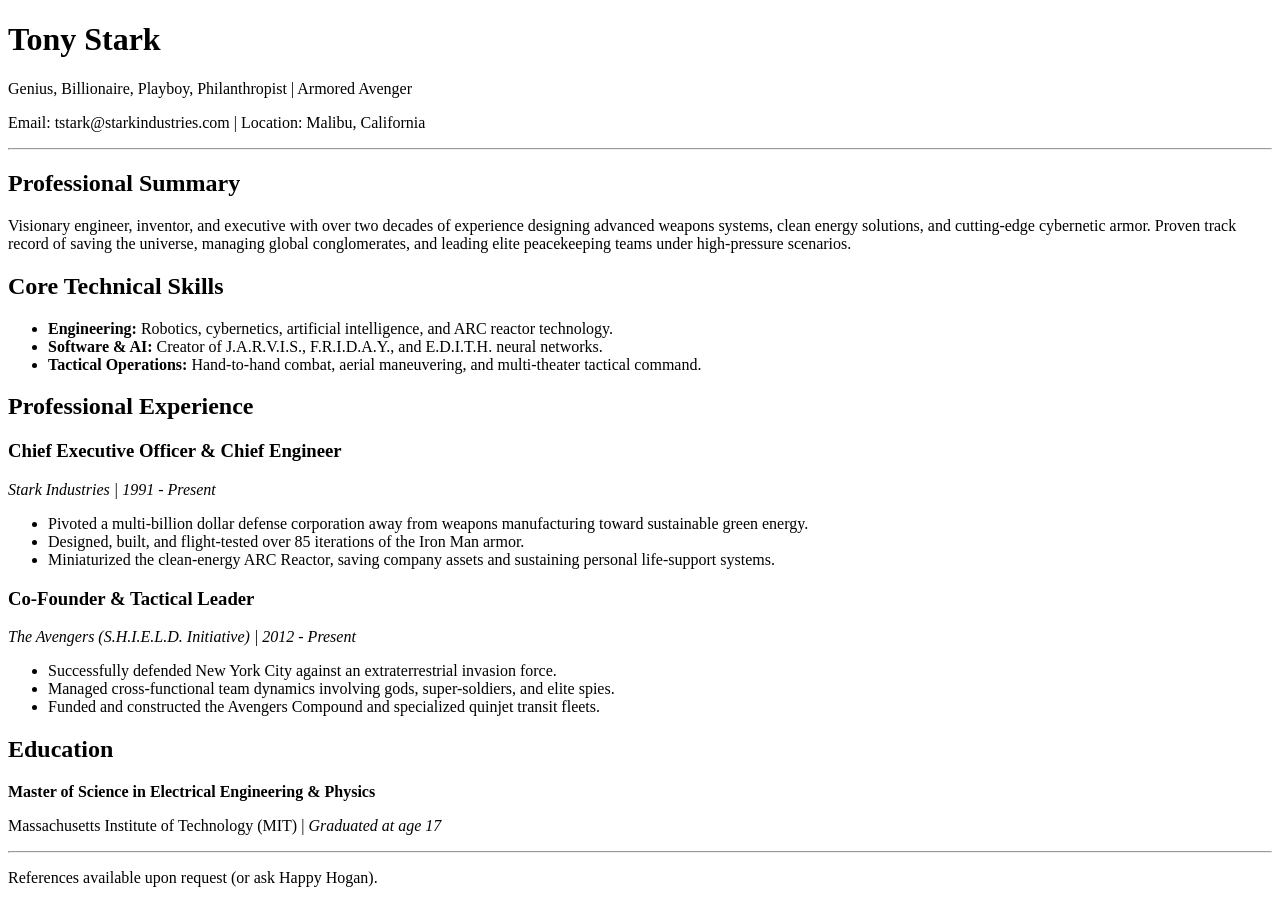
==== index.html @ ff2ad851 "learning" ====
<!DOCTYPE html>
<html lang="en">
<head>
    <meta charset="UTF-8">
    <title>Resume - Tony Stark (Iron Man)</title>
</head>
<body>

    <header>
        <h1>Tony Stark</h1>
        <p>Genius, Billionaire, Playboy, Philanthropist | Armored Avenger</p>
        <p>Email: tstark@starkindustries.com | Location: Malibu, California</p>
    </header>

    <hr>

    <main>
        <section>
            <h2>Professional Summary</h2>
            <p>Visionary engineer, inventor, and executive with over two decades of experience designing advanced weapons systems, clean energy solutions, and cutting-edge cybernetic armor. Proven track record of saving the universe, managing global conglomerates, and leading elite peacekeeping teams under high-pressure scenarios.</p>
        </section>

        <section>
            <h2>Core Technical Skills</h2>
            <ul>
                <li><strong>Engineering:</strong> Robotics, cybernetics, artificial intelligence, and ARC reactor technology.</li>
                <li><strong>Software & AI:</strong> Creator of J.A.R.V.I.S., F.R.I.D.A.Y., and E.D.I.T.H. neural networks.</li>
                <li><strong>Tactical Operations:</strong> Hand-to-hand combat, aerial maneuvering, and multi-theater tactical command.</li>
            </ul>
        </section>

        <section>
            <h2>Professional Experience</h2>
            
            <h3>Chief Executive Officer & Chief Engineer</h3>
            <p><em>Stark Industries | 1991 - Present</em></p>
            <ul>
                <li>Pivoted a multi-billion dollar defense corporation away from weapons manufacturing toward sustainable green energy.</li>
                <li>Designed, built, and flight-tested over 85 iterations of the Iron Man armor.</li>
                <li>Miniaturized the clean-energy ARC Reactor, saving company assets and sustaining personal life-support systems.</li>
            </ul>

            <h3>Co-Founder & Tactical Leader</h3>
            <p><em>The Avengers (S.H.I.E.L.D. Initiative) | 2012 - Present</em></p>
            <ul>
                <li>Successfully defended New York City against an extraterrestrial invasion force.</li>
                <li>Managed cross-functional team dynamics involving gods, super-soldiers, and elite spies.</li>
                <li>Funded and constructed the Avengers Compound and specialized quinjet transit fleets.</li>
            </ul>
        </section>

        <section>
            <h2>Education</h2>
            <p><strong>Master of Science in Electrical Engineering & Physics</strong></p>
            <p>Massachusetts Institute of Technology (MIT) | <em>Graduated at age 17</em></p>
        </section>
    </main>

    <footer>
        <hr>
        <p>References available upon request (or ask Happy Hogan).</p>
    </footer>

</body>
</html>
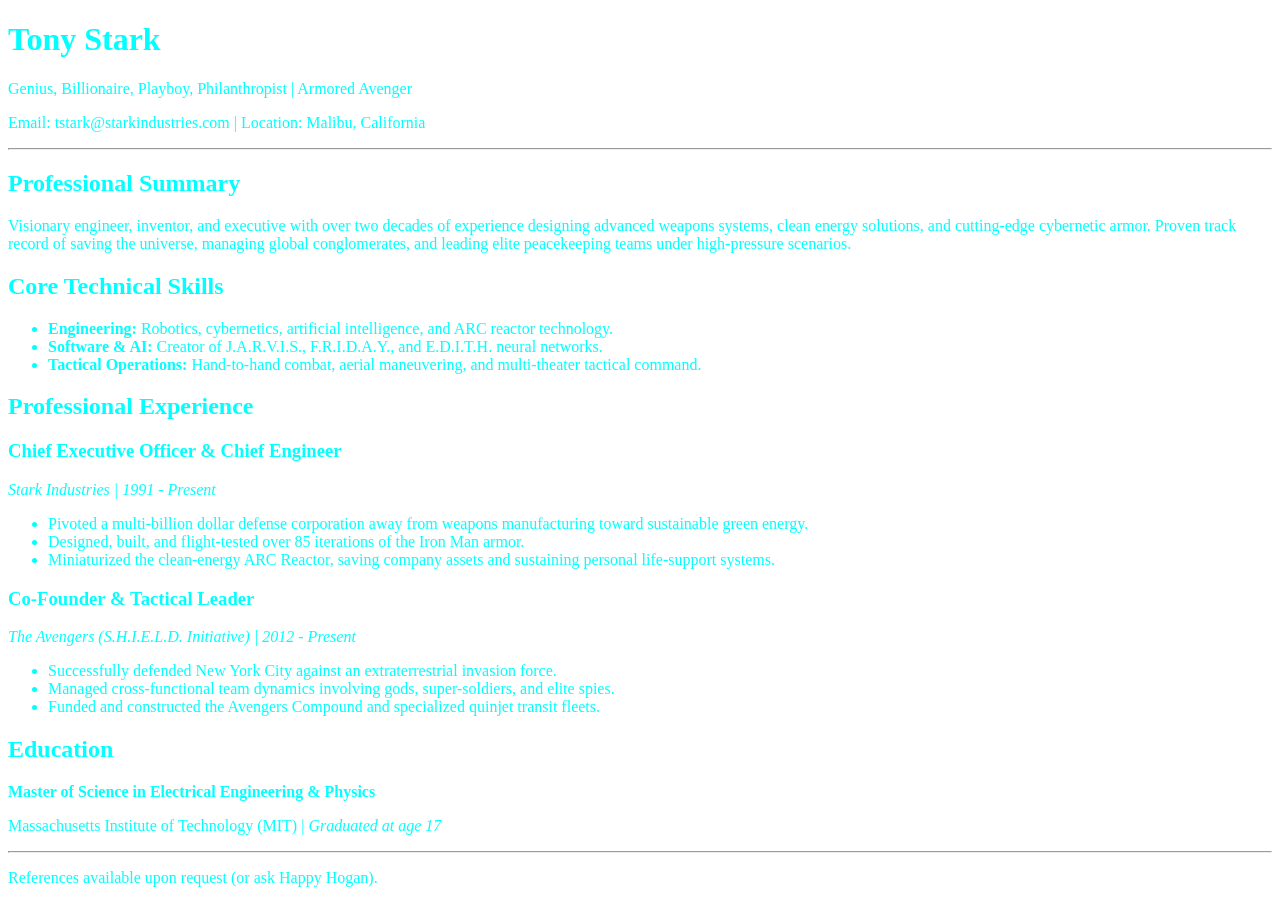
==== commit 856eeb5c: "2 changess" ====
--- a/index.html
+++ b/index.html
@@ -3,6 +3,7 @@
 <head>
     <meta charset="UTF-8">
     <title>Resume - Tony Stark (Iron Man)</title>
+    <link rel="stylesheet" href="style.css">
 </head>
 <body>
 
--- a/style.css
+++ b/style.css
@@ -0,0 +1,3 @@
+*{
+    color: aqua;
+}
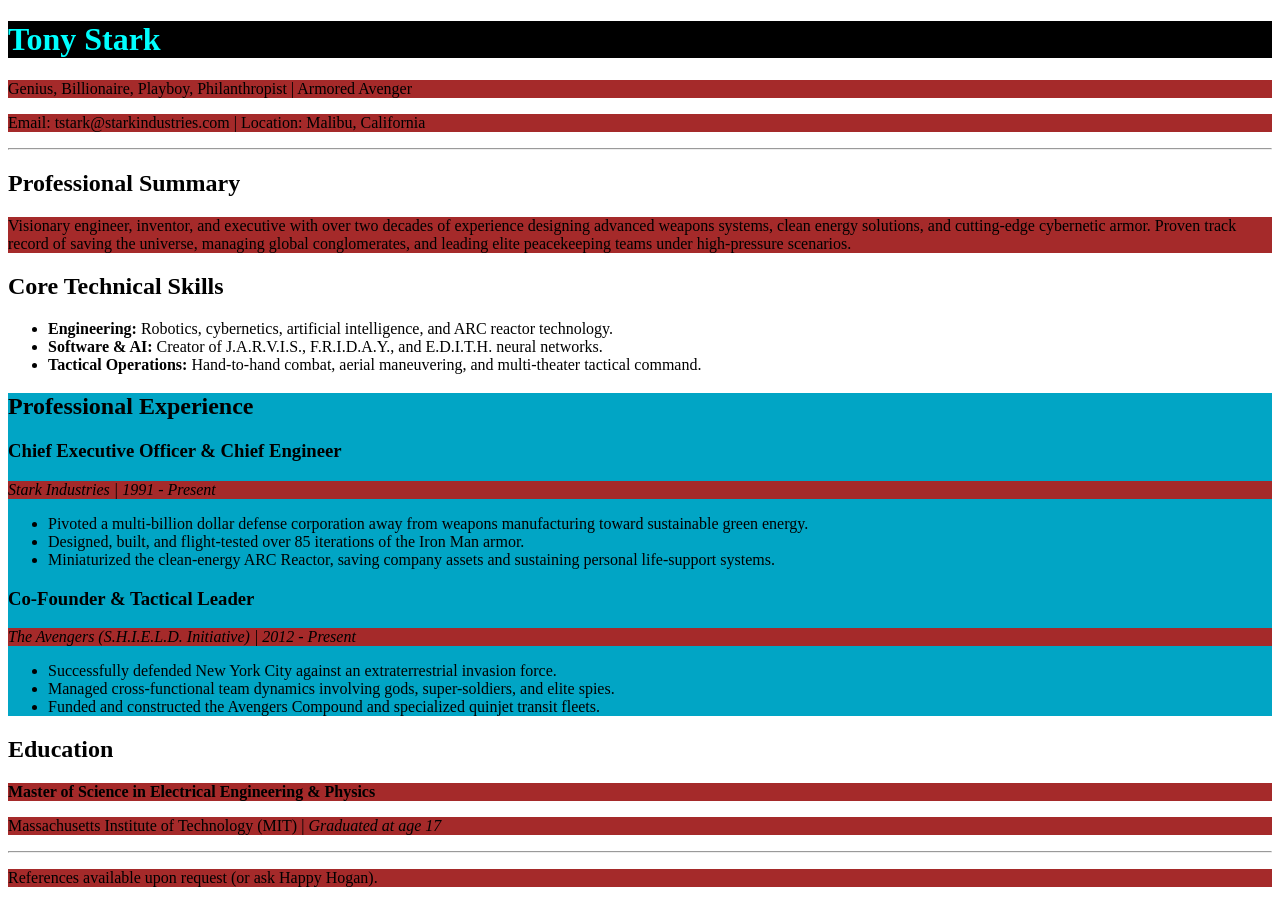
==== commit 3c3e086d: "css2" ====
--- a/index.html
+++ b/index.html
@@ -29,8 +29,9 @@
                 <li><strong>Tactical Operations:</strong> Hand-to-hand combat, aerial maneuvering, and multi-theater tactical command.</li>
             </ul>
         </section>
-
+   
         <section>
+         <div class="name">
             <h2>Professional Experience</h2>
             
             <h3>Chief Executive Officer & Chief Engineer</h3>
@@ -48,6 +49,7 @@
                 <li>Managed cross-functional team dynamics involving gods, super-soldiers, and elite spies.</li>
                 <li>Funded and constructed the Avengers Compound and specialized quinjet transit fleets.</li>
             </ul>
+            </div>
         </section>
 
         <section>
@@ -63,4 +65,4 @@
     </footer>
 
 </body>
-</html>+</html> 
--- a/style.css
+++ b/style.css
@@ -1,3 +1,10 @@
-*{
+h1{
     color: aqua;
+    background-color: black;
+}
+p{
+    background-color: brown;   
+}
+.name{
+    background:#01a5c5;
 }
